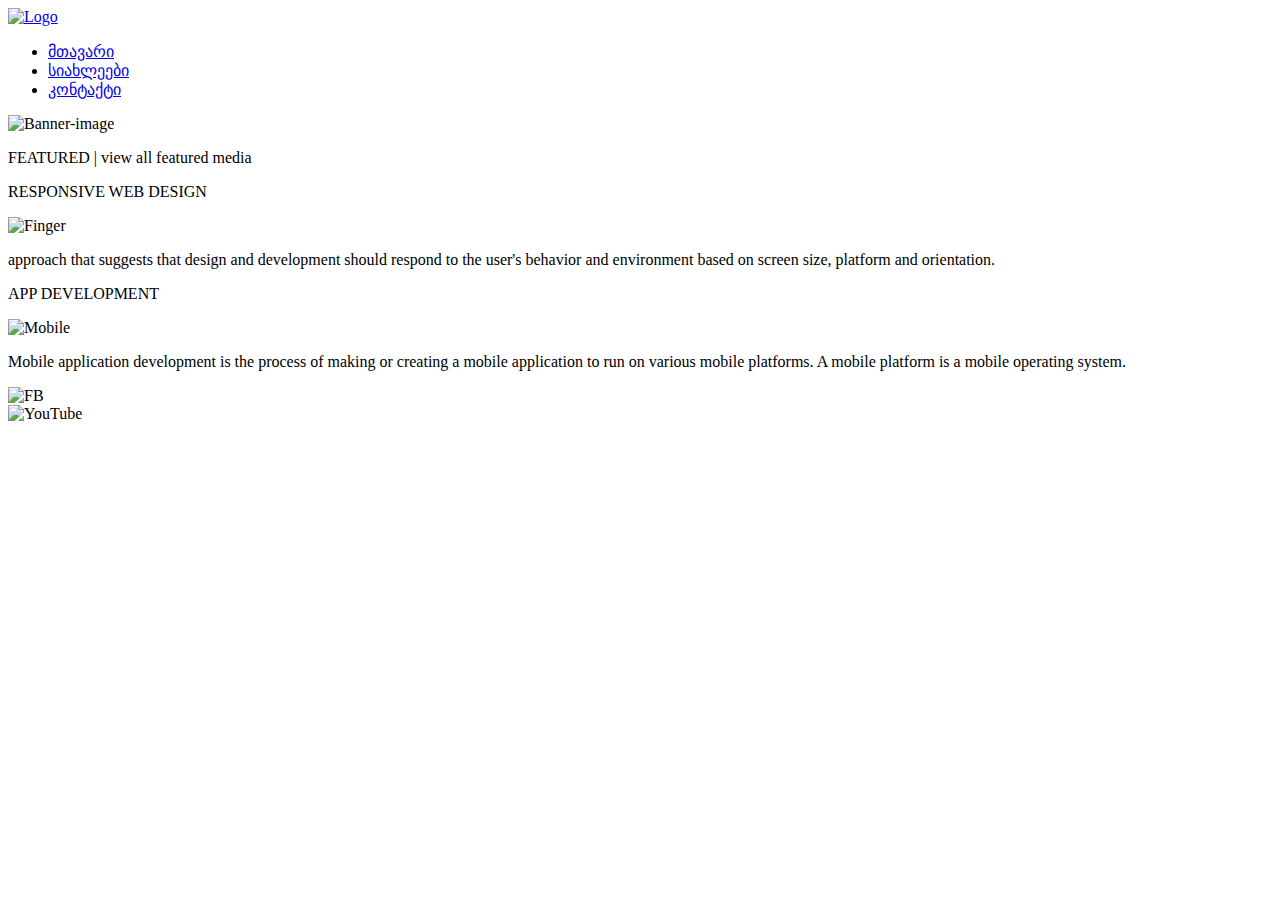
==== index.html @ 0703fd8c "Add files via upload" ====
<!DOCTYPE html>
<html>

    <head>
        <title>მთავარი</title>
        <link rel="stylesheet" href="CSS/style.css">
        <link rel="stylesheet" href="css/reset.css">
        <link rel="stylesheet" href="https://cdn.web-fonts.ge/fonts/bpg-nino-mtavruli-bold/css/bpg-nino-mtavruli-bold.min.css">
        <link rel="preconnect" href="https://fonts.googleapis.com">
        <link rel="preconnect" href="https://fonts.gstatic.com" crossorigin>
        <link href="https://fonts.googleapis.com/css2?family=Oswald:wght@300&display=swap" rel="stylesheet">
        <link rel="preconnect" href="https://fonts.googleapis.com">
        <link rel="preconnect" href="https://fonts.gstatic.com" crossorigin>
        <link href="https://fonts.googleapis.com/css2?family=Roboto+Condensed&display=swap" rel="stylesheet">
        <link rel="preconnect" href="https://fonts.googleapis.com">
        <link rel="preconnect" href="https://fonts.gstatic.com" crossorigin>
        <link href="https://fonts.googleapis.com/css2?family=Lobster+Two&display=swap" rel="stylesheet">
        <link rel="preconnect" href="https://fonts.googleapis.com">
        <link rel="preconnect" href="https://fonts.gstatic.com" crossorigin>
        <link href="https://fonts.googleapis.com/css2?family=Fira+Sans:ital,wght@1,200&display=swap" rel="stylesheet">
    </head>

    <body>
        <header class="header">
            <a href="#">
                <img class="logo" src="images/logo.svg" alt="Logo">
            </a>
            
            <nav class="nav">
                <ul>
                    <li class="home">
                        <a class="mtavari" href="index.html">მთავარი</a>
                    </li>

                    <li class="news">
                        <a href="news.html">სიახლეები</a>
                    </li>

                    <li class="contact">
                        <a href="contact.html">კონტაქტი</a>
                    </li>
                </ul>
            </nav>
        </header>

        <img class="banner" src="images/Banner-image.png" alt="Banner-image">

        <p class="featured">FEATURED | view all featured media</p>

        <div class="box1">
            <p class="title">RESPONSIVE WEB DESIGN</p>
            <img class="photo1" src="images/finger.svg" alt="Finger">
            <p class="text1">approach that suggests that design and development 
                should respond to the user's behavior 
                and environment based on screen size, platform and orientation.
            </p>
        </div>

        <div class="box2">
            <p class="title">APP DEVELOPMENT</p>
            <img class="photo2" src="images/mobile.svg" alt="Mobile">
            <p class="text2">Mobile application development is the process of 
                making or creating a mobile application to run on various 
                mobile platforms. A mobile platform is a mobile operating system.
            </p>
        </div>

        <footer class="footer">
            <img class="fblogo" src="images/fb.svg" alt="FB">
            <div class="line"></div>
            <img class="youtube" src="images/youtube.svg" alt="YouTube">
        </footer>
    </body>
</html>
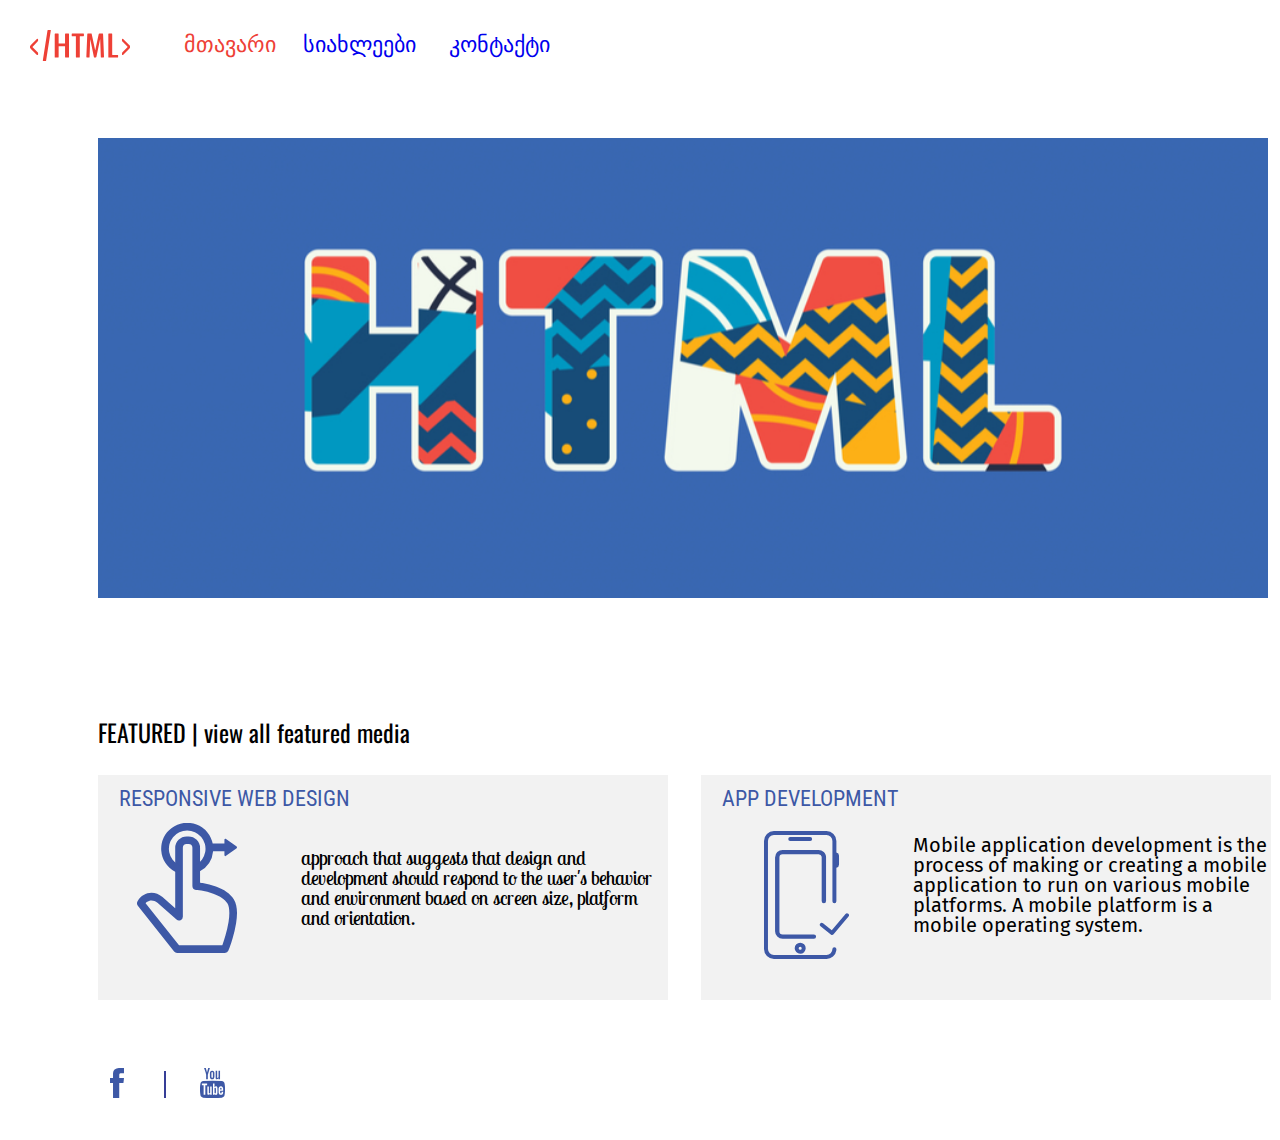
==== commit 611c2f93: "organize" ====
--- a/index.html
+++ b/index.html
@@ -3,8 +3,8 @@
 
     <head>
         <title>მთავარი</title>
-        <link rel="stylesheet" href="CSS/style.css">
         <link rel="stylesheet" href="css/reset.css">
+        <link rel="stylesheet" href="css/style-index.css">
         <link rel="stylesheet" href="https://cdn.web-fonts.ge/fonts/bpg-nino-mtavruli-bold/css/bpg-nino-mtavruli-bold.min.css">
         <link rel="preconnect" href="https://fonts.googleapis.com">
         <link rel="preconnect" href="https://fonts.gstatic.com" crossorigin>
@@ -33,17 +33,17 @@
                     </li>
 
                     <li class="news">
-                        <a href="news.html">სიახლეები</a>
+                        <a href="pages/news.html">სიახლეები</a>
                     </li>
 
                     <li class="contact">
-                        <a href="contact.html">კონტაქტი</a>
+                        <a href="pages/contact.html">კონტაქტი</a>
                     </li>
                 </ul>
             </nav>
         </header>
 
-        <img class="banner" src="images/Banner-image.png" alt="Banner-image">
+        <img class="banner" src="images/banner-image.png" alt="Banner-image">
 
         <p class="featured">FEATURED | view all featured media</p>
 
--- a/css/style-index.css
+++ b/css/style-index.css
@@ -0,0 +1,158 @@
+/*header*/
+
+.header{
+    margin-left: 30px;
+    margin-top: 30px;
+}
+
+.logo{
+    height: 30.57px;
+    vertical-align: middle;
+}
+
+.nav{
+    display: inline-block;
+    vertical-align: middle;
+    font-family: "BPG Nino Mtavruli Bold", sans-serif;
+}
+
+.home{
+    font-size: 22px;
+    margin-left: 50px;
+    display: inline-block;
+}
+
+.mtavari{
+    color: #EE4036;
+}
+
+.news{
+    font-size: 22px;
+    color: #3D58A6;
+    list-style: none;
+    margin-left: 22px;
+    display: inline-block;
+}
+
+.contact{
+    font-size: 22px;
+    color: #3D58A6;
+    list-style: none;
+    margin-left: 29px;
+    display: inline-block;
+}
+
+/*header-end*/
+
+
+
+.banner{
+    margin-top: 77px;
+    margin-left: 98px;
+    margin-bottom: 119.59px;
+}
+
+.featured{
+    font-size: 24px;
+    margin-left: 98px;
+    margin-bottom: 31px;
+    font-family: 'Oswald', sans-serif;
+}
+
+
+
+/*box-1*/
+
+.box1{
+    width: 570px;
+    height: 225px;
+    background-color: #F2F2F2;
+    margin-left: 98px;
+    display: inline-block;
+    vertical-align: middle;
+    margin-right: 29px;
+}
+
+.title{
+    font-size: 22px;
+    margin-left: 20.77px;
+    margin-top: 13.05px;
+    color: #3D58A6;
+    font-family: 'Roboto Condensed', sans-serif;
+}
+
+.photo1{
+    height: 130.5px;
+    margin-top: 12.72px;
+    margin-left: 38.78px;
+    display: inline-block;
+    vertical-align: middle;
+}
+
+.text1{
+    display: inline-block;
+    width: 355px;
+    margin-left: 60px;
+    font-size: 20px;
+    box-sizing: border-box;
+    vertical-align: middle;
+    margin-top: 12.72px;
+    font-family: 'Lobster Two', cursive;
+}
+
+
+
+/*box-2*/
+
+.box2{
+    width: 570px;
+    height: 225px;
+    background-color: #F2F2F2;
+    display: inline-block;
+    vertical-align: middle;
+}
+
+.photo2{
+    height: 128px;
+    margin-left: 63px;
+    margin-top: 21px;
+    vertical-align: middle;
+}
+
+.text2{
+    display: inline-block;
+    width: 355px;
+    margin-left: 60px;
+    font-size: 20px;
+    vertical-align: middle;
+    font-family: 'Fira Sans', sans-serif;
+}
+
+
+
+/*footer*/
+
+.footer{
+    margin-top: 68px;
+    margin-left: 110px;
+    margin-bottom: 39px;
+}
+
+.fblogo{
+    height: 30px;
+}
+
+.line{
+    width: 2px;
+    height: 27px;
+    background-color: #363E97;
+    margin-left: 36px;
+    display: inline-block;
+}
+
+.youtube{
+    height: 30px;
+    margin-left: 30px;
+}
+
+/*footer-end*/
